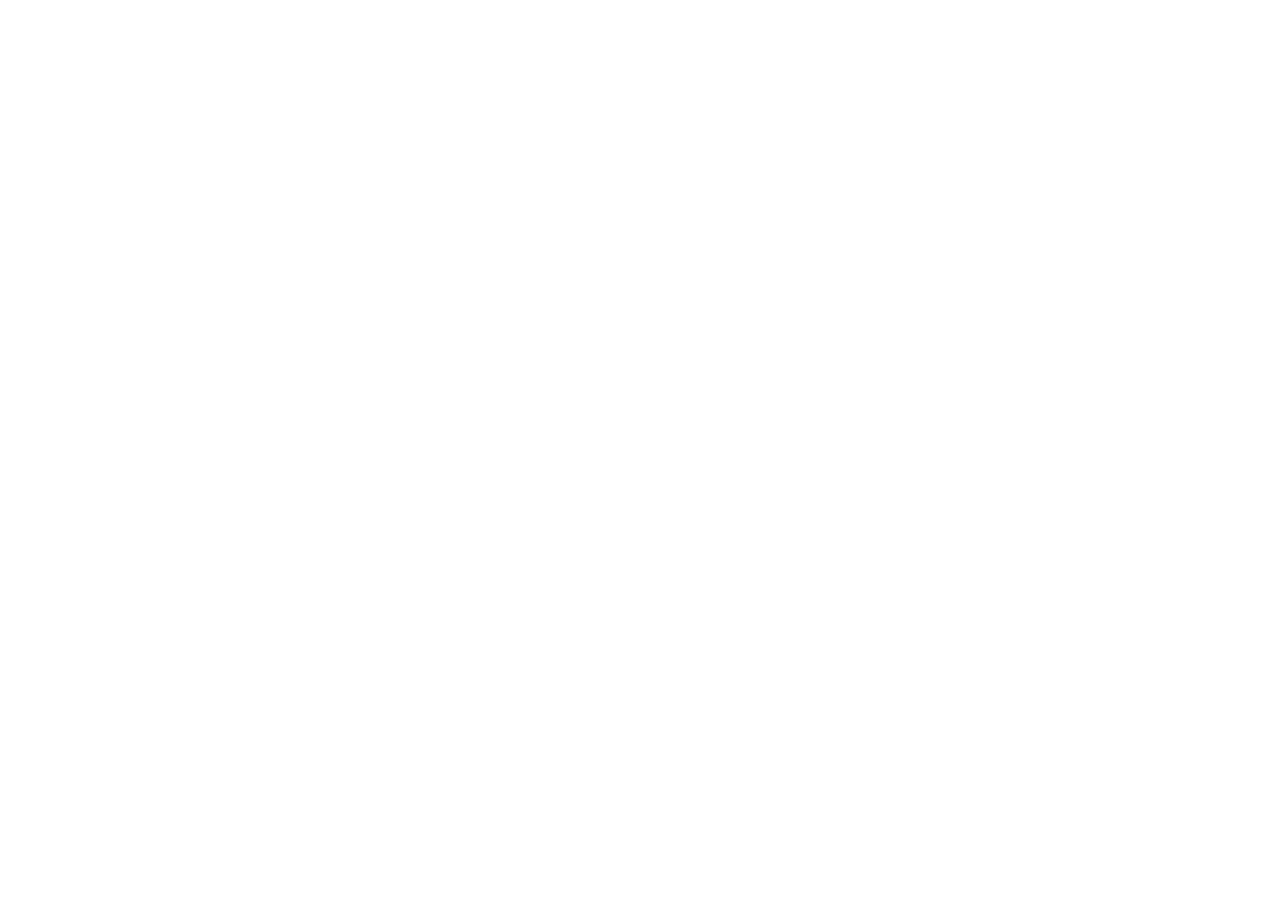
==== index.html @ 7f1832e3 "Estrutura da tela de login" ====
<!DOCTYPE html>
<html lang="pt-br">
<head>
    <meta charset="UTF-8">
    <meta name="viewport" content="width=device-width, initial-scale=1.0">
    <title>ANTARES</title>
    <link rel="stylesheet" href="https://cdn.jsdelivr.net/npm/bootstrap-icons@1.10.5/font/bootstrap-icons.css">
</head>
<body>
    
</body>
</html>
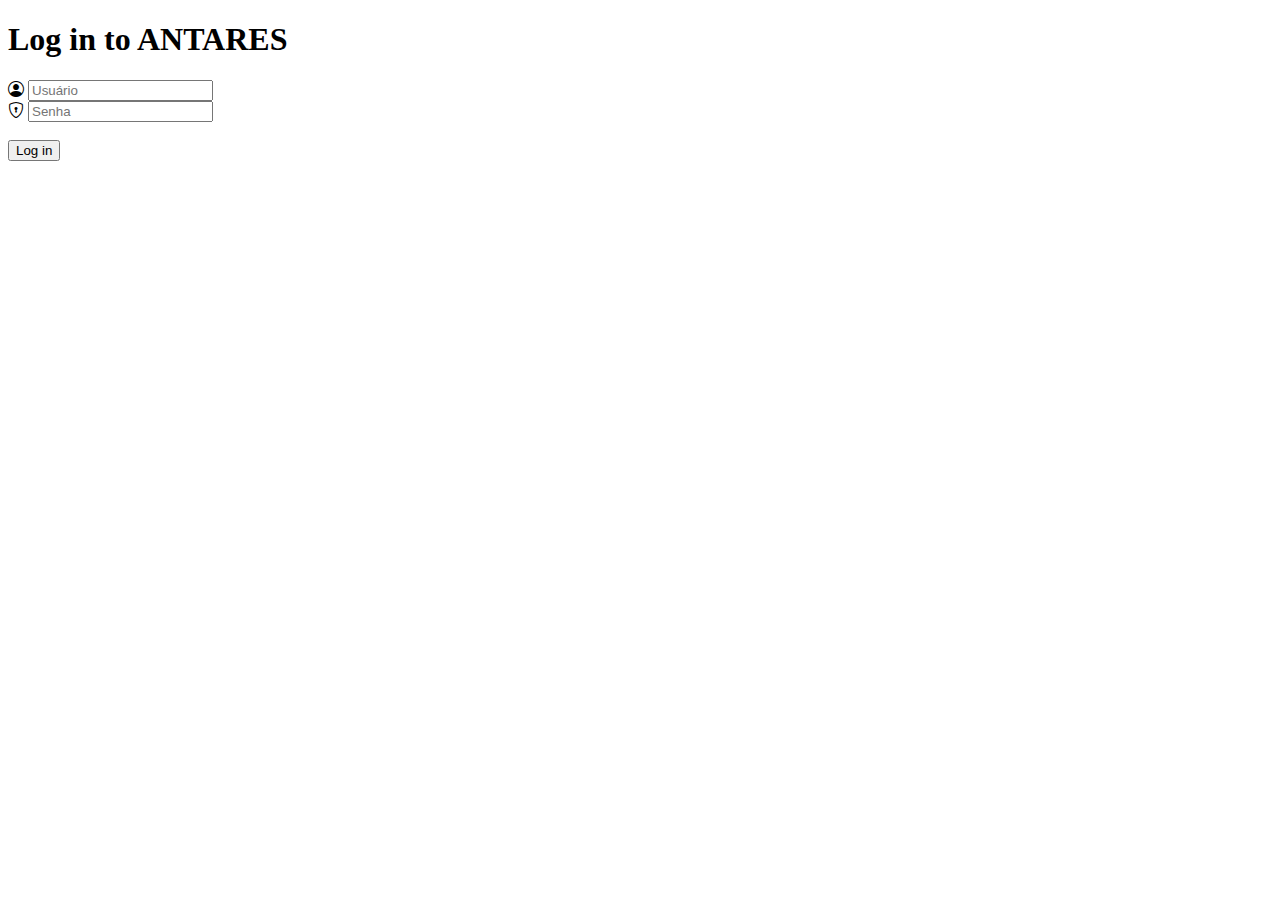
==== commit 0de0c2c4: "Estrutura de Login" ====
--- a/index.html
+++ b/index.html
@@ -1,12 +1,36 @@
 <!DOCTYPE html>
 <html lang="pt-br">
+
 <head>
     <meta charset="UTF-8">
     <meta name="viewport" content="width=device-width, initial-scale=1.0">
     <title>ANTARES</title>
     <link rel="stylesheet" href="https://cdn.jsdelivr.net/npm/bootstrap-icons@1.10.5/font/bootstrap-icons.css">
+    <link rel="shortcut icon" href="assents/alt.svg" type="image/x-icon">
 </head>
+
 <body>
-    
+    <main>
+
+        <form action="pages.html">
+            <h1>Log in to ANTARES</h1>
+
+            <div class="textfield">
+                <i class="bi bi-person-circle"></i>
+                <input type="text" placeholder="Usuário" required>
+            </div>
+
+            <div class="textfield">
+                <i class="bi bi-shield-lock"></i>
+                <input type="password" placeholder="Senha" required>
+            </div>
+
+            <br>
+            <button type="submit" class="btn-login">Log in</button>
+
+        </form>
+
+    </main>
 </body>
+
 </html>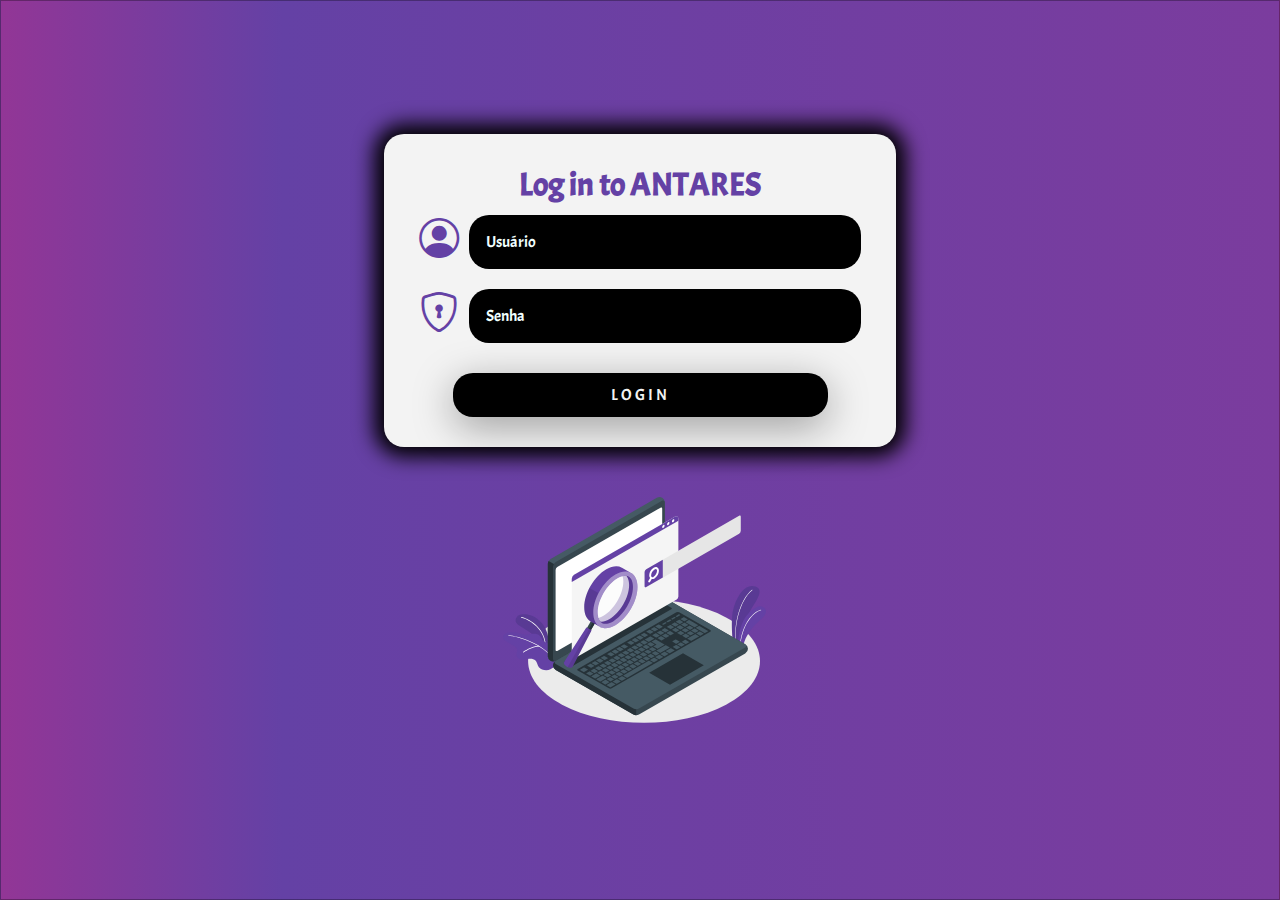
==== commit c30efd22: "Estrutura de Login Atualizado" ====
--- a/index.html
+++ b/index.html
@@ -7,28 +7,32 @@
     <title>ANTARES</title>
     <link rel="stylesheet" href="https://cdn.jsdelivr.net/npm/bootstrap-icons@1.10.5/font/bootstrap-icons.css">
     <link rel="shortcut icon" href="assents/alt.svg" type="image/x-icon">
+    <link rel="stylesheet" href="style.css">
 </head>
 
 <body>
     <main>
-
+        
         <form action="pages.html">
             <h1>Log in to ANTARES</h1>
-
+        
             <div class="textfield">
                 <i class="bi bi-person-circle"></i>
                 <input type="text" placeholder="Usuário" required>
             </div>
 
+            
             <div class="textfield">
                 <i class="bi bi-shield-lock"></i>
                 <input type="password" placeholder="Senha" required>
             </div>
 
             <br>
-            <button type="submit" class="btn-login">Log in</button>
+            <button type="submit" class="btn-login">Login</button>
 
         </form>
+
+        <img src="assents/Search engines-amico.svg" alt="imagem">
 
     </main>
 </body>
--- a/style.css
+++ b/style.css
@@ -0,0 +1,114 @@
+@import url('https://fonts.googleapis.com/css2?family=Acme&family=Handjet&family=Inconsolata&family=Inter&family=Noto+Sans:wght@400;700&family=Roboto+Mono:ital@1&display=swap');
+
+
+ *{
+    margin: 0;
+    padding: 0;
+    box-sizing: border-box;
+    font-family: 'Acme';
+}
+
+
+
+main{
+    border:1px solid rgba(0, 0, 0, 0.301);
+    width: 100vw;
+    height: 100vh;
+    background: rgb(146,54,150);
+background: linear-gradient(90deg, rgba(146,54,150,1) 0%, rgba(100,65,165,1) 22%, rgba(123,60,158,1) 100%, rgba(125,3,166,1) 100%);
+    display: flex;
+    justify-content: center;
+    align-items: center;
+    flex-direction: column;
+
+}
+
+img{
+    width: 25%;
+}
+
+form > h1{
+    color: #6441a5;
+}
+
+form{
+
+    background: #f3f3f3;
+    width:  40%;
+    display: flex;
+    justify-content: center;
+    align-items: center;
+    flex-direction: column;
+    padding: 30px 35px;
+    border-radius: 20px;
+    box-shadow: 0px 0px 20px 10px #000000;
+}
+
+.textfield{
+
+    width: 100%;
+    display: flex;
+    flex-direction: inline;
+    text-align: center;
+    justify-content: center;
+    align-items: flex-start;
+    margin: 10px 0px;
+}
+
+.textfield > i{
+    font-size: 30pt;
+    padding-right: 10px;
+    color: #6441a5;
+    
+
+}
+
+.textfield > input{
+    width: 100%;
+    border: none;
+    border-radius: 20px;
+    padding: 15px;
+    background: #000000;
+    color: #f0ffffde;
+    font-size: 12pt;
+    outline: none;
+    border: 2px solid transparent;
+
+}
+
+.textfield > input::placeholder{
+    color: #f0ffff;
+}
+
+input:focus{
+    border-color: #6f00ff;
+}
+
+
+button{
+    width: 85%;
+    align-items: center;
+    text-align: center;
+    border: none;
+    border-radius: 20px;
+    padding: 10px;
+    color: #f3f3f3;
+    box-shadow: 0px 10px 40px rgba(0, 0, 0, 0.356);
+    font-size: 12pt;
+    outline: none;
+    border: 2px solid transparent;
+    text-transform: uppercase;
+    font-weight: 800%;
+    letter-spacing: 3px;
+    cursor: pointer;
+    background: black;
+}
+
+button:hover{
+    background: rgb(146,54,150);
+    background: linear-gradient(90deg, rgba(146,54,150,1) 0%, rgba(100,65,165,1) 22%, rgba(123,60,158,1) 100%, rgba(125,3,166,1) 100%);
+    box-shadow: 0px 0px 20px 10px #6441a5;
+    letter-spacing: 8px;
+
+}
+
